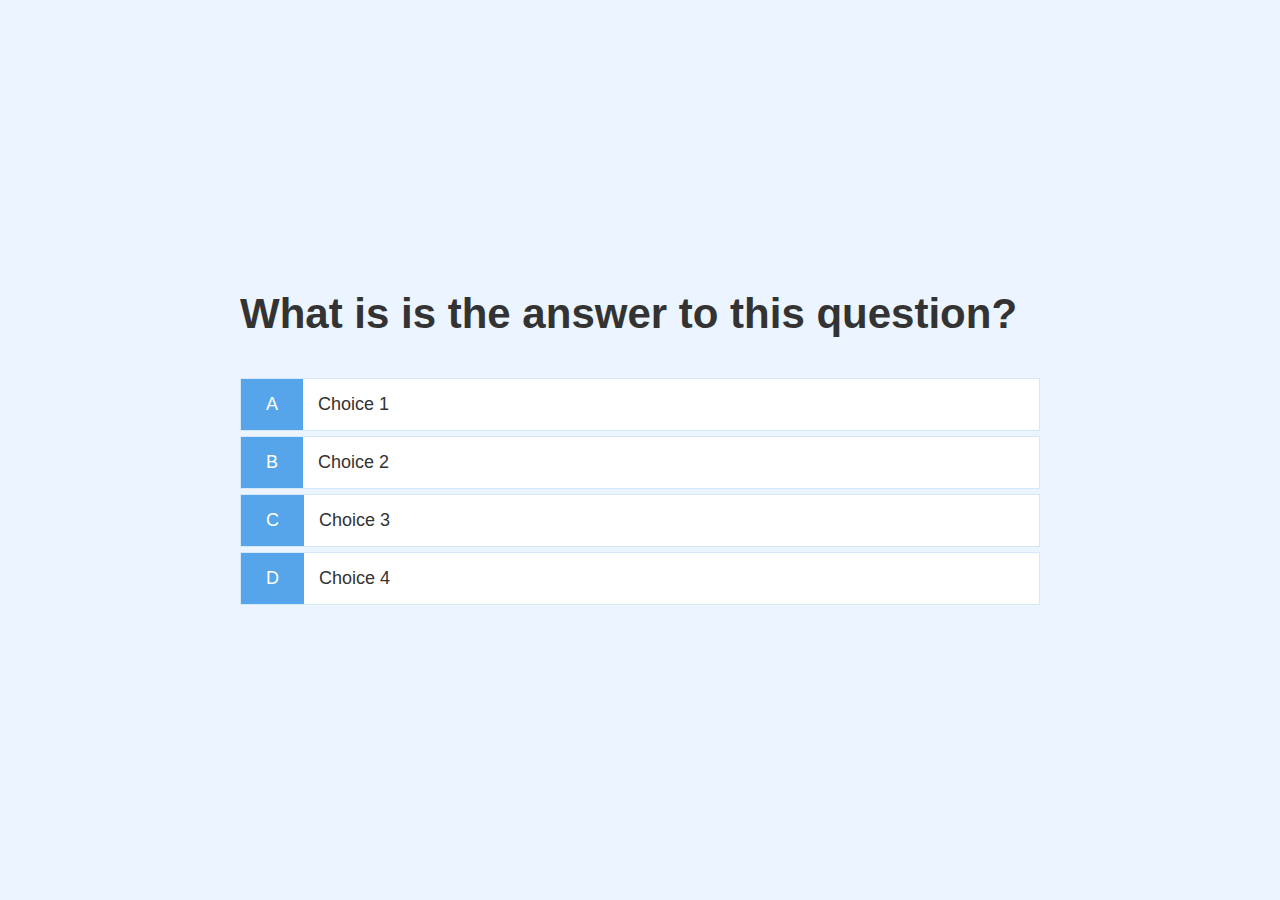
==== game.html @ 3e606e7c "First Commit" ====
<!DOCTYPE html>
<html lang="en">
<head>
    <meta charset="UTF-8">
    <meta http-equiv="X-UA-Compatible" content="IE=edge">
    <meta name="viewport" content="width=device-width, initial-scale=1.0">
    <title>Quick Quiz Play</title>
    <link rel="stylesheet" href="css/app.css">
    <link rel="stylesheet" href="css/game.css">
</head>
<body>
    <div class="container">
        <div id="game" class="justify-center flex-column">
            <h2 id="question">What is is the answer to this question?</h2>
            <div class="choice-container">
                <p class="choice-prefix">A</p>
                <p class="choice-text">Choice 1</p>
            </div>
            <div class="choice-container">
                <p class="choice-prefix">B</p>
                <p class="choice-text">Choice 2</p>
            </div>
            <div class="choice-container">
                <p class="choice-prefix">C</p>
                <p class="choice-text">Choice 3</p>
            </div>
            <div class="choice-container">
                <p class="choice-prefix">D</p>
                <p class="choice-text">Choice 4</p>
            </div>
        </div>
    </div>
</body>
</html>
---- css/app.css ----
:root {
  background-color: #ecf5ff;
  font-size: 62.5%;
}

* {
  box-sizing: border-box;
  font-family: Arial, Helvetica, sans-serif;
  margin: 0;
  padding: 0;
  color: #333;
}

h1,
h2,
h3,
h4 {
  margin-bottom: 1rem;
}

h1 {
  font-size: 5.4rem;
  color: #56a5eb;
  margin-bottom: 5rem;
}

h1 > span {
  font-size: 2.4rem;
  font-weight: 500;
}

h2 {
  font-size: 4.2rem;
  margin-bottom: 4rem;
  font-weight: 700;
}

h3 {
  font-size: 2.8rem;
  font-weight: 500;
}

/*UTILITIES*/

.container {
  width: 100vw;
  height: 100vh;
  display: flex;
  justify-content: center;
  align-items: center;
  max-width: 80rem;
  margin: 0 auto;
}

.container > * {
  width: 100%;
}

.flex-column {
  display: flex;
  flex-direction: column;
}

.flex-center {
  justify-content: center;
  align-items: center;
}

.justify-center {
  justify-content: center;
}

.text-center {
  text-align: center;
}

.hidden {
  display: none;
}

/*BUTTONS*/

.btn {
  font-size: 1.8rem;
  padding: 1rem;
  width: 20rem;
  text-align: center;
  border: 0.1rem solid #56a5eb;
  margin-bottom: 1rem;
  text-decoration: none;
  color: #56a5eb;
  background-color: white;
}

.btn:hover {
  cursor: pointer;
  box-shadow: 0 0.4rem 0 rgba(86, 185, 235, 0.5);
}

.btn[disabled]:hover {
  cursor: not-allowed;
  box-shadow: none;
  transform: none;
}
---- css/game.css ----
.choice-container {
    display: flex;
    margin-bottom: 0.5rem;
    width: 100%;
    font-size: 1.8rem;
    border: 0.1rem solid rgb(86,165,235,0.25);
    background-color: white;
}

.choice-container:hover{
    cursor: pointer;
    box-shadow: 0 0.4rem 1.4rem 0 rgba(86, 185, 235, 0.5);
    transform: translateY(-0.1rem);
    transition: transform 150ms;
}

.choice-prefix {
    padding: 1.5rem 2.5rem;
    background-color: #56a5eb;
    color: white;
}

.choice-text {
    padding: 1.5rem;
}
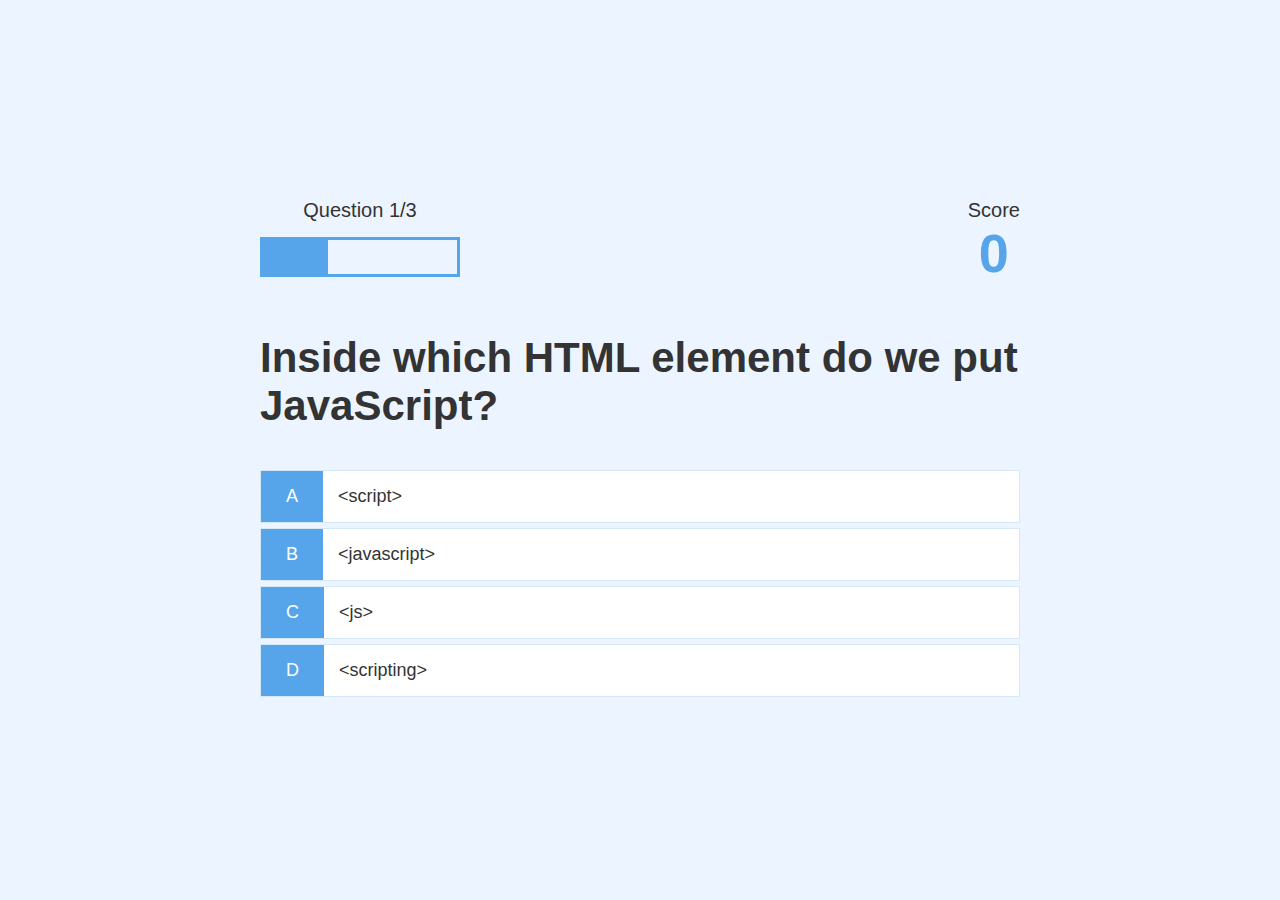
==== commit 0ef7da4f: "Second Commit" ====
--- a/game.html
+++ b/game.html
@@ -11,24 +11,45 @@
 <body>
     <div class="container">
         <div id="game" class="justify-center flex-column">
+            <div id="hud">
+                <div id="hud-item">
+                    <p id="progressText" class="hud-prefix">
+                        Question
+                    </p>
+                    <div id="progress-bar">
+                        <div id="progress-bar-full">
+
+                        </div>
+                    </div>
+                </div>
+                <div id="hud-item">
+                    <p class="hud-prefix">
+                        Score
+                    </p>
+                    <h1 class="hud-main-text" id="score">
+                        0
+                    </h1>
+                </div>
+            </div>
             <h2 id="question">What is is the answer to this question?</h2>
             <div class="choice-container">
                 <p class="choice-prefix">A</p>
-                <p class="choice-text">Choice 1</p>
+                <p class="choice-text" data-number="1">Choice 1</p>
             </div>
             <div class="choice-container">
                 <p class="choice-prefix">B</p>
-                <p class="choice-text">Choice 2</p>
+                <p class="choice-text" data-number="2">Choice 2</p>
             </div>
             <div class="choice-container">
                 <p class="choice-prefix">C</p>
-                <p class="choice-text">Choice 3</p>
+                <p class="choice-text" data-number="3">Choice 3</p>
             </div>
             <div class="choice-container">
                 <p class="choice-prefix">D</p>
-                <p class="choice-text">Choice 4</p>
+                <p class="choice-text" data-number="4">Choice 4</p>
             </div>
         </div>
     </div>
+    <script src="js/game.js"></script>
 </body>
 </html>--- a/css/app.css
+++ b/css/app.css
@@ -50,6 +50,7 @@
   align-items: center;
   max-width: 80rem;
   margin: 0 auto;
+  padding: 2rem;
 }
 
 .container > * {
--- a/css/game.css
+++ b/css/game.css
@@ -22,4 +22,42 @@
 
 .choice-text {
     padding: 1.5rem;
+    width: 100%;
+}
+
+.correct {
+    background-color: #28a745;
+}
+
+.incorrect {
+    background-color: #dc3545;
+}
+
+/*HUD*/
+
+#hud {
+    display: flex;
+    justify-content: space-between;
+}
+
+.hud-prefix {
+    text-align: center;
+    font-size: 2rem;
+}
+
+.hud-main-text {
+    text-align: center;
+}
+
+#progress-bar {
+    width: 20rem;
+    height: 4rem;
+    border: 0.3rem solid #56a5eb;
+    margin-top: 1.5rem;
+}
+
+#progress-bar-full {
+    height: 3.4rem;
+    background-color: #56a5eb;
+    width: 0%;
 }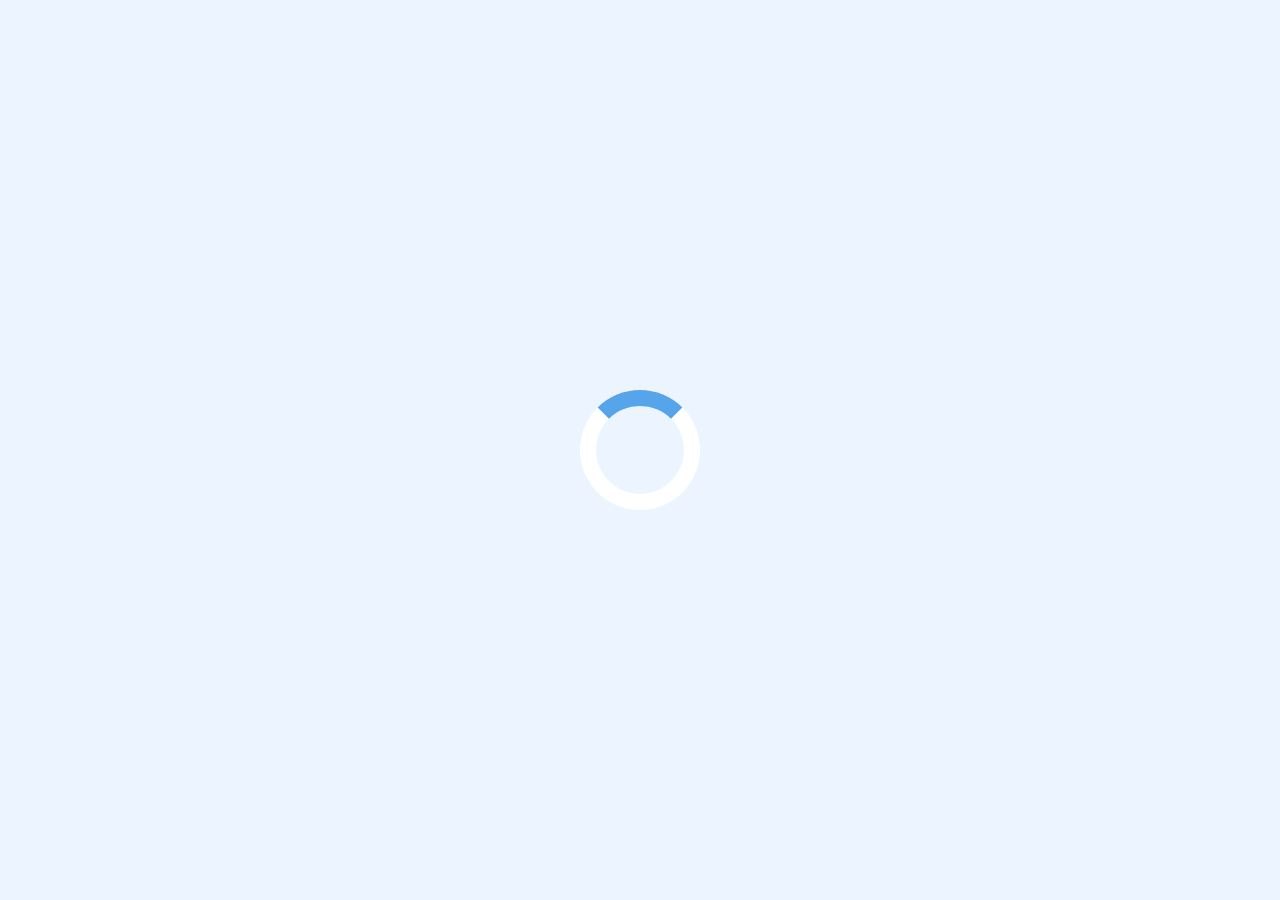
==== commit b2253e92: "Almost Done." ====
--- a/game.html
+++ b/game.html
@@ -1,55 +1,48 @@
 <!DOCTYPE html>
 <html lang="en">
-<head>
-    <meta charset="UTF-8">
-    <meta http-equiv="X-UA-Compatible" content="IE=edge">
-    <meta name="viewport" content="width=device-width, initial-scale=1.0">
+  <head>
+    <meta charset="UTF-8" />
+    <meta http-equiv="X-UA-Compatible" content="IE=edge" />
+    <meta name="viewport" content="width=device-width, initial-scale=1.0" />
     <title>Quick Quiz Play</title>
-    <link rel="stylesheet" href="css/app.css">
-    <link rel="stylesheet" href="css/game.css">
-</head>
-<body>
+    <link rel="stylesheet" href="css/app.css" />
+    <link rel="stylesheet" href="css/game.css" />
+  </head>
+  <body>
     <div class="container">
-        <div id="game" class="justify-center flex-column">
-            <div id="hud">
-                <div id="hud-item">
-                    <p id="progressText" class="hud-prefix">
-                        Question
-                    </p>
-                    <div id="progress-bar">
-                        <div id="progress-bar-full">
-
-                        </div>
-                    </div>
-                </div>
-                <div id="hud-item">
-                    <p class="hud-prefix">
-                        Score
-                    </p>
-                    <h1 class="hud-main-text" id="score">
-                        0
-                    </h1>
-                </div>
+      <div id="loader"></div>
+      <div id="game" class="justify-center flex-column hidden">
+        <div id="hud">
+          <div id="hud-item">
+            <p id="progressText" class="hud-prefix">Question</p>
+            <div id="progress-bar">
+              <div id="progress-bar-full"></div>
             </div>
-            <h2 id="question">What is is the answer to this question?</h2>
-            <div class="choice-container">
-                <p class="choice-prefix">A</p>
-                <p class="choice-text" data-number="1">Choice 1</p>
-            </div>
-            <div class="choice-container">
-                <p class="choice-prefix">B</p>
-                <p class="choice-text" data-number="2">Choice 2</p>
-            </div>
-            <div class="choice-container">
-                <p class="choice-prefix">C</p>
-                <p class="choice-text" data-number="3">Choice 3</p>
-            </div>
-            <div class="choice-container">
-                <p class="choice-prefix">D</p>
-                <p class="choice-text" data-number="4">Choice 4</p>
-            </div>
+          </div>
+          <div id="hud-item">
+            <p class="hud-prefix">Score</p>
+            <h1 class="hud-main-text" id="score">0</h1>
+          </div>
         </div>
+        <h2 id="question"></h2>
+        <div class="choice-container">
+          <p class="choice-prefix">A</p>
+          <p class="choice-text" data-number="1"></p>
+        </div>
+        <div class="choice-container">
+          <p class="choice-prefix">B</p>
+          <p class="choice-text" data-number="2"></p>
+        </div>
+        <div class="choice-container">
+          <p class="choice-prefix">C</p>
+          <p class="choice-text" data-number="3"></p>
+        </div>
+        <div class="choice-container">
+          <p class="choice-prefix">D</p>
+          <p class="choice-text" data-number="4"></p>
+        </div>
+      </div>
     </div>
     <script src="js/game.js"></script>
-</body>
+  </body>
 </html>--- a/css/app.css
+++ b/css/app.css
@@ -102,4 +102,26 @@
   cursor: not-allowed;
   box-shadow: none;
   transform: none;
+}
+
+/* FORMS */
+
+form {
+  width: 100%;
+  display: flex;
+  flex-direction: column;
+  align-items: center;
+}
+
+input {
+  margin-bottom: 1rem;
+  width: 20rem;
+  padding: 1.5rem;
+  font-size: 1.8rem;
+  border: none;
+  box-shadow: 0 0.1rem 1.4rem 0 rgba(86, 185, 235, 0.5);
+}
+
+input::placeholder {
+  color: #aaa;
 }--- a/css/game.css
+++ b/css/game.css
@@ -1,63 +1,84 @@
 .choice-container {
-    display: flex;
-    margin-bottom: 0.5rem;
-    width: 100%;
-    font-size: 1.8rem;
-    border: 0.1rem solid rgb(86,165,235,0.25);
-    background-color: white;
+  display: flex;
+  margin-bottom: 0.5rem;
+  width: 100%;
+  font-size: 1.8rem;
+  border: 0.1rem solid rgb(86, 165, 235, 0.25);
+  background-color: white;
 }
 
-.choice-container:hover{
-    cursor: pointer;
-    box-shadow: 0 0.4rem 1.4rem 0 rgba(86, 185, 235, 0.5);
-    transform: translateY(-0.1rem);
-    transition: transform 150ms;
+.choice-container:hover {
+  cursor: pointer;
+  box-shadow: 0 0.4rem 1.4rem 0 rgba(86, 185, 235, 0.5);
+  transform: translateY(-0.1rem);
+  transition: transform 150ms;
 }
 
 .choice-prefix {
-    padding: 1.5rem 2.5rem;
-    background-color: #56a5eb;
-    color: white;
+  padding: 1.5rem 2.5rem;
+  background-color: #56a5eb;
+  color: white;
 }
 
 .choice-text {
-    padding: 1.5rem;
-    width: 100%;
+  padding: 1.5rem;
+  width: 100%;
 }
 
 .correct {
-    background-color: #28a745;
+  background-color: #28a745;
 }
 
 .incorrect {
-    background-color: #dc3545;
+  background-color: #dc3545;
 }
 
 /*HUD*/
 
 #hud {
-    display: flex;
-    justify-content: space-between;
+  display: flex;
+  justify-content: space-between;
 }
 
 .hud-prefix {
-    text-align: center;
-    font-size: 2rem;
+  text-align: center;
+  font-size: 2rem;
 }
 
 .hud-main-text {
-    text-align: center;
+  text-align: center;
 }
 
 #progress-bar {
-    width: 20rem;
-    height: 4rem;
-    border: 0.3rem solid #56a5eb;
-    margin-top: 1.5rem;
+  width: 20rem;
+  height: 4rem;
+  border: 0.3rem solid #56a5eb;
+  margin-top: 1.5rem;
 }
 
 #progress-bar-full {
-    height: 3.4rem;
-    background-color: #56a5eb;
-    width: 0%;
+  height: 3.4rem;
+  background-color: #56a5eb;
+  width: 0%;
+}
+
+/* LOADER */
+
+#loader {
+  border: 1.6rem solid white;
+  border-radius: 50%;
+  border-top: 1.6rem solid #56a5eb;
+  width: 12rem;
+  height: 12rem;
+  animation: spin 2s linear infinite;
+}
+
+@keyframes spin {
+  0% {
+    transform: rotate(0deg);
+  }
+
+  100% {
+    transform: rotate(360deg);
+  }
 }